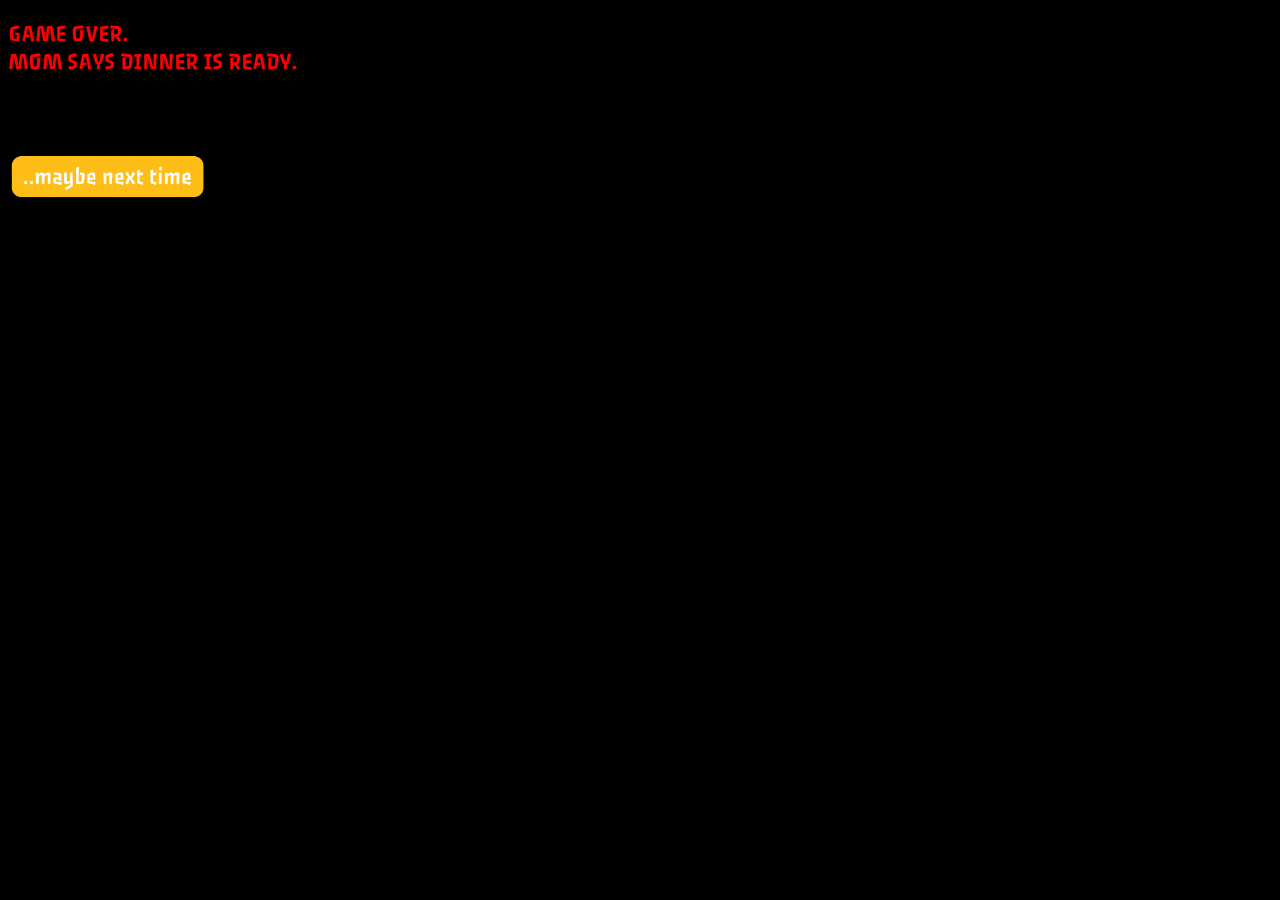
==== gameover.html @ f39b126f "wip" ====
<!DOCTYPE html>
<!--[if lt IE 7]>      <html class="no-js lt-ie9 lt-ie8 lt-ie7"> <![endif]-->
<!--[if IE 7]>         <html class="no-js lt-ie9 lt-ie8"> <![endif]-->
<!--[if IE 8]>         <html class="no-js lt-ie9"> <![endif]-->
<!--[if gt IE 8]>      <html class="no-js"> <!--<![endif]-->
<html>
    <head>
        <meta charset="utf-8">
        <meta http-equiv="X-UA-Compatible" content="IE=edge">
        <title>Fireboy and Watergirl in the Computer</title>
        <meta name="description" content="">
        <meta name="viewport" content="width=device-width, initial-scale=1">
        <link rel="stylesheet" href="css/style.css">

        <link rel="preconnect" href="https://fonts.googleapis.com">
        <link rel="preconnect" href="https://fonts.gstatic.com" crossorigin>
        <link href="https://fonts.googleapis.com/css2?family=Eater&family=Jacques+Francois+Shadow&family=Passero+One&family=Righteous&family=Rubik+Puddles&display=swap" rel="stylesheet">

        <style>
            body {
                background-color: black;
            }
            h2{
                color:red;
            }
        </style>

    </head>
    <body>
        <h2>GAME OVER.<br>
        MOM SAYS DINNER IS READY.
        </h2>
        <a href="index.html"><img src="../img/nexttime.png" width="200px"></a>
    </body>
---- css/style.css ----
body{
    background-color: rgb(61, 57, 43);
}
h1{
    font-family: "Jacques Francois Shadow", serif;
    font-weight: 400;
    font-style: normal;
}
h2{
    font-family: "Passero One", sans-serif;
    font-weight: 400;
    font-style: normal;
}
h3{
    font-family: "Passero One", sans-serif;
    font-weight: 400;
    font-style: normal;
}
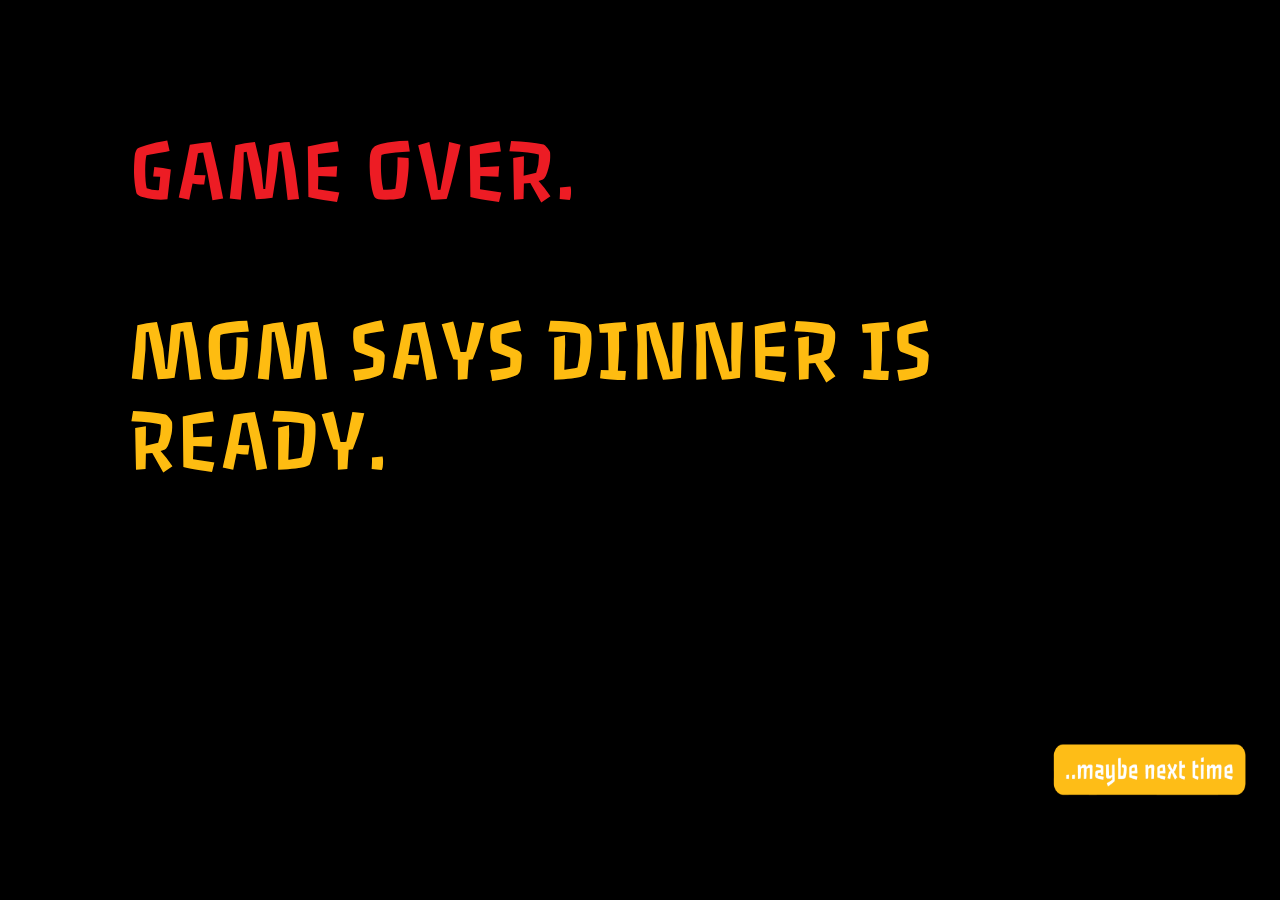
==== commit aeba5f84: "50%" ====
--- a/gameover.html
+++ b/gameover.html
@@ -19,16 +19,40 @@
         <style>
             body {
                 background-color: black;
+                align-items: center;
+                margin: 10%;
             }
             h2{
                 color:red;
+            }
+
+            #gameover{
+                font-size:200%;
+                text-align: center;
+            }
+            #end{
+                text-align:center;
+            }
+            #nexttime{
+                position: fixed;
+                bottom: 30px;
+                right: 30px;
+                width: 200px;
+                height: 200px;
+                z-index: 1000;
             }
         </style>
 
     </head>
     <body>
-        <h2>GAME OVER.<br>
-        MOM SAYS DINNER IS READY.
-        </h2>
-        <a href="index.html"><img src="../img/nexttime.png" width="200px"></a>
+    <div>
+        </div style="left: 177px;"><span style="color: #ED1C24; font-size: 90px; font-family: Passero One; line-height: 90px; word-wrap: break-word">GAME OVER.
+            <br/>
+        </span><span style="color: #FEBC11; font-size: 90px; line-height: 90px;font-family: Passero One; word-wrap: break-word"><br/>MOM SAYS DINNER IS READY.</span></div>
+    </div>
+    <a id="nexttime"  
+    href="index.html">
+    <img id="nexttime" src="img/nexttime.png" width="10%" margin=10% >
+    </a>
+
     </body>--- a/css/style.css
+++ b/css/style.css
@@ -1,5 +1,15 @@
 body{
     background-color: rgb(61, 57, 43);
+    align-items: center;
+    justify-content: center;
+}
+header{
+    text-align:center;
+    margin-top:50px;
+    align-items: center;
+}
+#blank{
+    height:200px;
 }
 h1{
     font-family: "Jacques Francois Shadow", serif;
@@ -15,4 +25,140 @@
     font-family: "Passero One", sans-serif;
     font-weight: 400;
     font-style: normal;
-}+    color: white;
+}
+section{
+    display: grid;
+    justify-content: center;
+    grid-template-columns: repeat(3, 1fr);
+    grid-template-rows: repeat (2, auto);
+    grid-auto-flow: dense;
+}
+#red{
+    grid-column: 1;
+    grid-row: 1 / 2;
+    height: 50%;
+    width:auto;
+    
+}
+
+#red:hover{
+    grid-column: 1;
+    grid-row: 1 / 2;
+    height: 50%;
+    width:auto;
+    display: show;
+    
+}
+#blue{
+    grid-column: 3;
+    grid-row: 1 / 2;
+    height: 50%;
+    width:auto;
+}
+#character{
+    grid-column: 2;
+    grid-row: 1;
+    color: white;
+    text-align:center;
+
+}
+#watch{
+    grid-column: 2;
+    grid-row: 1 / 2;
+    text-align: center;
+    width:100%;
+}
+
+#watch:hover{
+    grid-column: 2;
+    grid-row: 1 / 2;
+    text-align: center;
+    width:100%;
+}
+
+#popup{
+    display: block;
+    grid-column: 1;
+    grid-row: 1 / 2;
+    height: 50%;
+}
+
+#watchsiblings{
+    display: block;
+    grid-column: 3;
+    grid-row: 1 / 2;
+    height: 50%;
+}
+
+#popup:hover{
+    display: none;
+    grid-column: 1;
+    grid-row: 1 / 2;
+    height: 50%;
+}
+
+#watchsiblings:hover{
+    display: none;
+    grid-column: 3;
+    grid-row: 1 / 2;
+    height: 50%;
+}
+
+
+
+
+
+#two{
+    display: grid;
+    justify-content: center;
+    grid-template-columns: repeat(3, 1fr);
+    grid-template-rows: repeat (2, auto);
+    grid-auto-flow: dense;
+}
+
+#skip{
+    grid-column: 2;
+    grid-row: 2;
+    text-align: center;    
+}
+
+#wdoor{
+    grid-column: 1 / span end;
+    grid-row: 1;
+}
+#fdoor{
+    grid-column: 1 / span end;
+    grid-row: 2;
+}
+#wrunning{
+    grid-column: 1;
+    grid-row: 1;
+}
+#frunning{
+    grid-column: 1;
+    grid-row: 2;
+}
+
+
+#whenready{
+    align-items: center;
+    width:20%;
+}
+
+#stands{
+    width:80%;
+    padding-left: 50px;
+}
+#button{
+    width: 100%;
+    padding-top:400px;
+    grid-column: 2;
+
+}
+#finished{
+    padding-top:100px;
+    padding-left:100px;
+    font-size:200%;
+    grid-column: 2;
+}
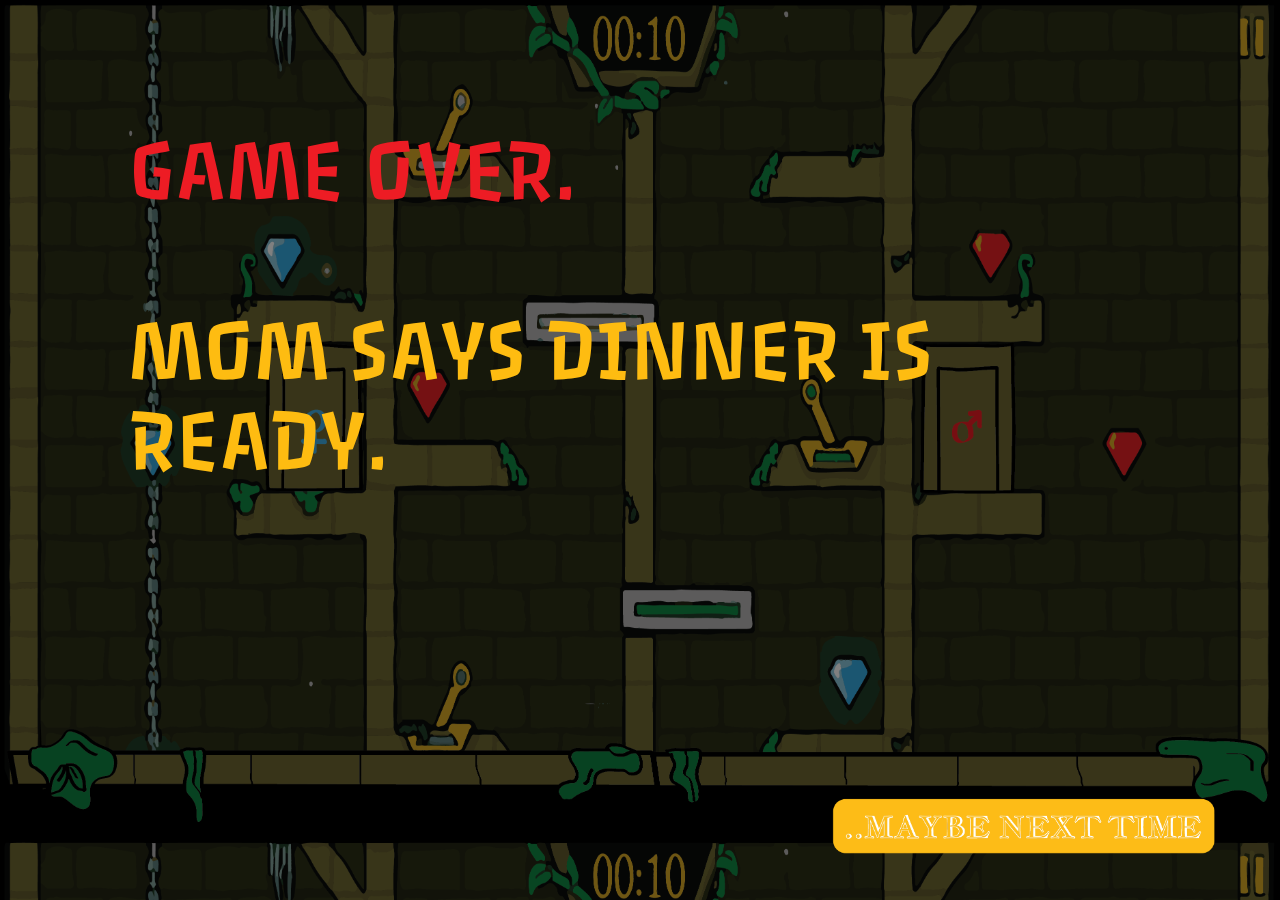
==== commit 3b562b0a: "final without hover update" ====
--- a/gameover.html
+++ b/gameover.html
@@ -18,10 +18,13 @@
 
         <style>
             body {
-                background-color: black;
                 align-items: center;
                 margin: 10%;
+                background-image: url(img/backgroundtransparent.png);
+                background-size:cover;
+                background-color: black;
             }
+            
             h2{
                 color:red;
             }
@@ -35,10 +38,9 @@
             }
             #nexttime{
                 position: fixed;
-                bottom: 30px;
-                right: 30px;
-                width: 200px;
-                height: 200px;
+                bottom: 5%;
+                right: 5%;
+                width: 30%;
                 z-index: 1000;
             }
         </style>
--- a/css/style.css
+++ b/css/style.css
@@ -1,5 +1,5 @@
 body{
-    background-color: rgb(61, 57, 43);
+    background-color: rgb(55, 51, 38);
     align-items: center;
     justify-content: center;
 }
@@ -34,6 +34,8 @@
     grid-template-rows: repeat (2, auto);
     grid-auto-flow: dense;
 }
+
+
 #red{
     grid-column: 1;
     grid-row: 1 / 2;
@@ -42,14 +44,6 @@
     
 }
 
-#red:hover{
-    grid-column: 1;
-    grid-row: 1 / 2;
-    height: 50%;
-    width:auto;
-    display: show;
-    
-}
 #blue{
     grid-column: 3;
     grid-row: 1 / 2;
@@ -59,36 +53,19 @@
 #character{
     grid-column: 2;
     grid-row: 1;
+    text-align: center;
     color: white;
     text-align:center;
+    padding-top: 15%;
+
 
 }
 #watch{
     grid-column: 2;
     grid-row: 1 / 2;
+    padding-top: 30%;
     text-align: center;
     width:100%;
-}
-
-#watch:hover{
-    grid-column: 2;
-    grid-row: 1 / 2;
-    text-align: center;
-    width:100%;
-}
-
-#popup{
-    display: block;
-    grid-column: 1;
-    grid-row: 1 / 2;
-    height: 50%;
-}
-
-#watchsiblings{
-    display: block;
-    grid-column: 3;
-    grid-row: 1 / 2;
-    height: 50%;
 }
 
 #popup:hover{
@@ -105,54 +82,102 @@
     height: 50%;
 }
 
+#popup{
+    display: block;
+    grid-column: 1;
+    grid-row: 1 / 2;
+    height: 50%;
+}
+
+#watchsiblings{
+    display: block;
+    grid-column: 3;
+    grid-row: 1 / 2;
+    padding-left: 10%;
+    padding-top: 5%;
+    width: 82%;
+}
 
 
-
-
-#two{
-    display: grid;
-    justify-content: center;
-    grid-template-columns: repeat(3, 1fr);
-    grid-template-rows: repeat (2, auto);
-    grid-auto-flow: dense;
-}
 
 #skip{
     grid-column: 2;
     grid-row: 2;
-    text-align: center;    
+    padding-left: 10%;
+    width: 85%;  
+}
+.skip{
+    grid-column: 2;
+    grid-row: 2;
+    padding-left: 30%;
+    z-index: 10;
 }
 
 #wdoor{
     grid-column: 1 / span end;
     grid-row: 1;
+    padding-top: 5%;
+    width: 100%;
 }
 #fdoor{
     grid-column: 1 / span end;
     grid-row: 2;
+    padding-top: 3%;
+    width: 100%;
 }
 #wrunning{
     grid-column: 1;
     grid-row: 1;
+    width:95%;
 }
 #frunning{
     grid-column: 1;
     grid-row: 2;
+    width:90%;
 }
+
+.image-link {
+    display: block;
+    margin-bottom: 0; /* Adjust spacing between the image and the previous container */
+  }
+  
+  .image-link img {
+    max-width: 100%; /* Makes the image responsive */
+    height: auto;
+  }
+
+
 
 
 #whenready{
     align-items: center;
-    width:20%;
+    padding-top: 15%;
+    padding-left: 40%;
+
+    width: 20%;
+}
+.container {
+    display: grid;
+    place-items: center;
+}
+.link{
+    align-items: center;
+    padding-top: 40px;
+    width: 20%;
 }
 
 #stands{
-    width:80%;
+    width:85%;
     padding-left: 50px;
+    grid-row: 1;
+    grid-column: 1;
 }
 #button{
     width: 100%;
-    padding-top:400px;
+    padding-top:45%;
+    padding-left:35%;
+
+    grid-row: 1;
     grid-column: 2;
 
 }
@@ -161,4 +186,9 @@
     padding-left:100px;
     font-size:200%;
     grid-column: 2;
+    grid-row: 1;
+    font-size: 240%;
+    width: 100%;
+    padding-left:25%;
+
 }
